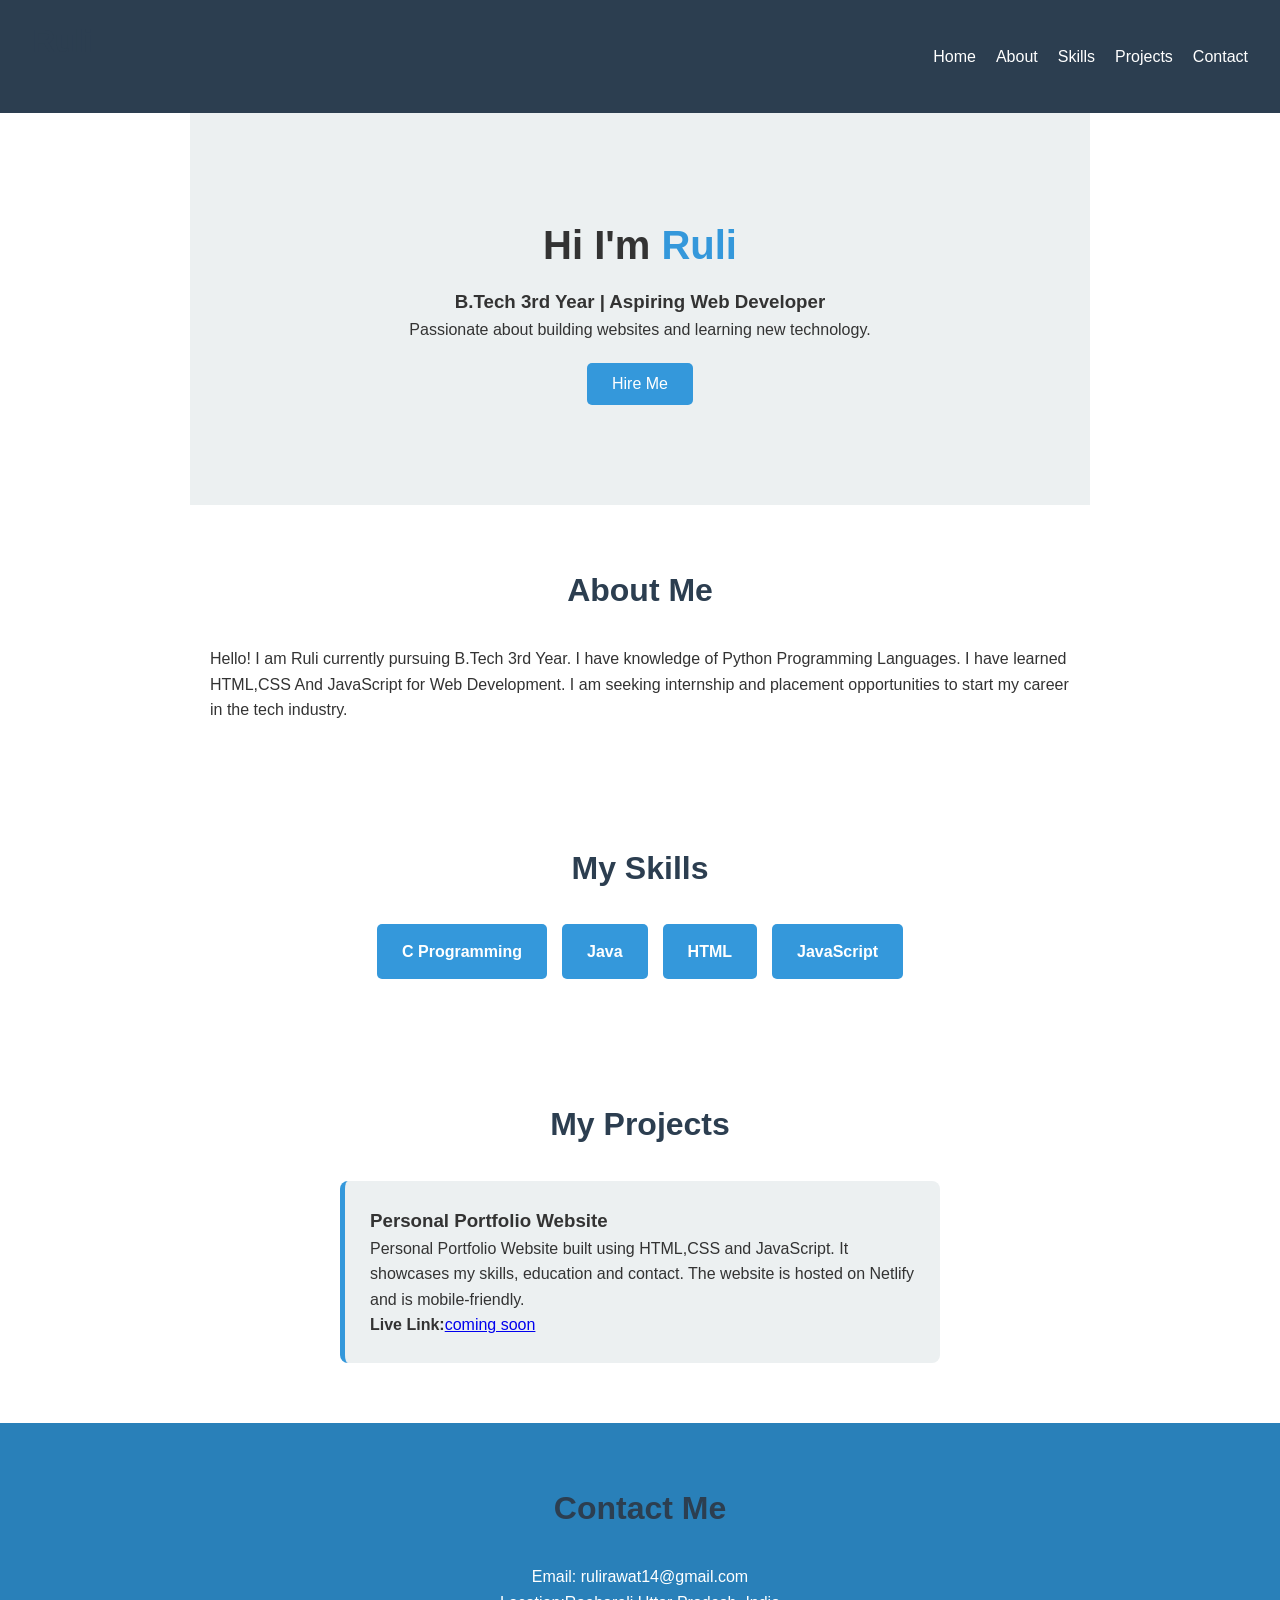
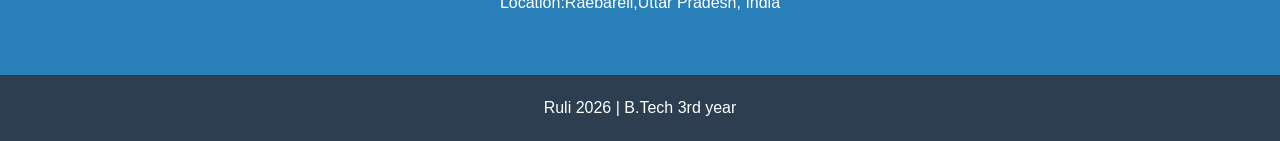
==== index.html @ 6bfcf67a "Add portfolio files" ====
<!DOCTYPE html>
<html lang="en">
<head>
    <meta charset="UTF-8">
    <meta name="viewport" content="width=device-width, initial-scale=1.0">
    <title> Ruli- B.Tech Student Portfolio</title>
    <link rel="stylesheet" href="portfolio.css"> 
</head>
<body>   
<header>
    <nav>
<h2>Ruli</h2>
    <ul> 
            <li> <a href="#home">Home</a></li>
            <li><a href="#about">About</a></li>
            <li><a href="#skills">Skills</a></li>
            <li><a href="#projects">Projects</a></li>
            <li><a href="#contact">Contact</a></li>
        </ul>
       </nav></header>
       <section id="home">
       <h1>Hi I'm <span>Ruli</span></h1>
       <h3>B.Tech 3rd Year | Aspiring Web Developer</h3>
       <p>Passionate about building websites and learning new technology.</p>
       <button id="hireBtn"> Hire Me </button>
</section>
<section id="about">
    <h2>About Me</h2>
    <p>
    Hello! I am Ruli currently pursuing B.Tech 3rd Year.
    I have knowledge of Python  Programming Languages.
    I have learned HTML,CSS And JavaScript for Web Development.
    I am seeking internship and placement opportunities to start my career in the tech industry.
    </p>
</section>
<section id="skills">
    <h2>My Skills</h2>
    <div class="skills-grid">
        <div class="skill">C Programming</div>    
        <div class="skill">Java</div>
        <div class="skill">HTML</div>
        <div class="skill">JavaScript</div>
    </div>
 </section>
 <section id="projects">
    <h2>My Projects</h2>
    <div class="project-card">
    <h3>Personal Portfolio Website</h3>
    <p>
    Personal Portfolio Website built using HTML,CSS and JavaScript.
     It showcases my skills, education and contact.
     The website is hosted on Netlify and is mobile-friendly.</p>
    <p><strong>Live Link:</strong><a href="#" target="_blank">coming soon</a></p>
    </div></section>
    <section id="contact">
        <h2>Contact Me</h2>
        <p>Email: rulirawat14@gmail.com</p>
        <p>Location:Raebareli,Uttar Pradesh, India</p>
    </section>
    <footer>
        <P>Ruli 2026 | B.Tech 3rd year </P>
    </footer>
 <button id="topBtn">&uarr;</button>
 <script src="portfolio.js" ></script>
</body>
</html>
---- portfolio.css ----
* {
margin: 0;
    padding: 0;
    box-sizing: border-box;

}
body{
     font-family: Arial, Helvetica, sans-serif;
     line-height: 1.6;
     color: #333;
}
header{ 
    background: #2c3e50;
    color: white;
    padding: 1rem 2rem;
}
nav{
    display: flex;
    justify-content: space-between;
    align-items: center;
}
nav ul{
    list-style:none;
    display: flex;
    gap: 20px;
}
nav a {
    color: white;
    text-decoration: none;
}
nav a:hover{
    color: #3498db;
}
section{
    padding: 60px 20px;
    max-width: 900px;
    margin: auto;
    
}
#home{
    text-align: center;
    background:#ecf0f1 ;
    padding: 100px 20px;
}
#home h1{
    font-size: 2.5rem;
    margin-bottom: 10px;

}
#home span{
    color: #3498db;
}
button {
    background: #3498db ;
    color: white;
    border: none;
    padding: 12px 25px;
    font-size: 1rem ;
    cursor: pointer;
    margin-top: 20px;
    border-radius: 5px;
}
button:hover {
           background: #2980b9;
}
h2{
    text-align:center;
    margin-bottom: 30px;
    font-size: 2rem;
    color: #2c3e50;
}
.skills-grid {
    display: flex;
    flex-wrap: wrap;
    gap: 15px;
    justify-content: center;
}
.skill {
    background: #3498db;
    color: white;
    padding: 15px 25px;
    border-radius: 5px;
    font-weight: bold;
}
#contact{
      background-color: #2980b9;
      color: white;
      text-align: center;
      max-width: 100%;
      padding: 60px,20px;
}
.project-card {

background: #ecf0f1;
padding: 25px;
border-radius: 8px;
max-width: 600px;
margin: auto;
border-left: 5px solid #3498db;

}
footer{
    background: #2c3e50;
    color: white;
    text-align: center;
    padding: 20px;
    width: 100%;
}
#topBtn {
display: none;
position: fixed;
bottom: 30px;
right: 30px;
z-index: 9999;
border:none ;
background: #007bff;
border: none;
color: white;
cursor: pointer;
padding: 0;
border-radius: 50%;
height: 50px;
width: 50px;
font-size: 24px;
}
#topBtn:hover {
 background:#0056b3;
}
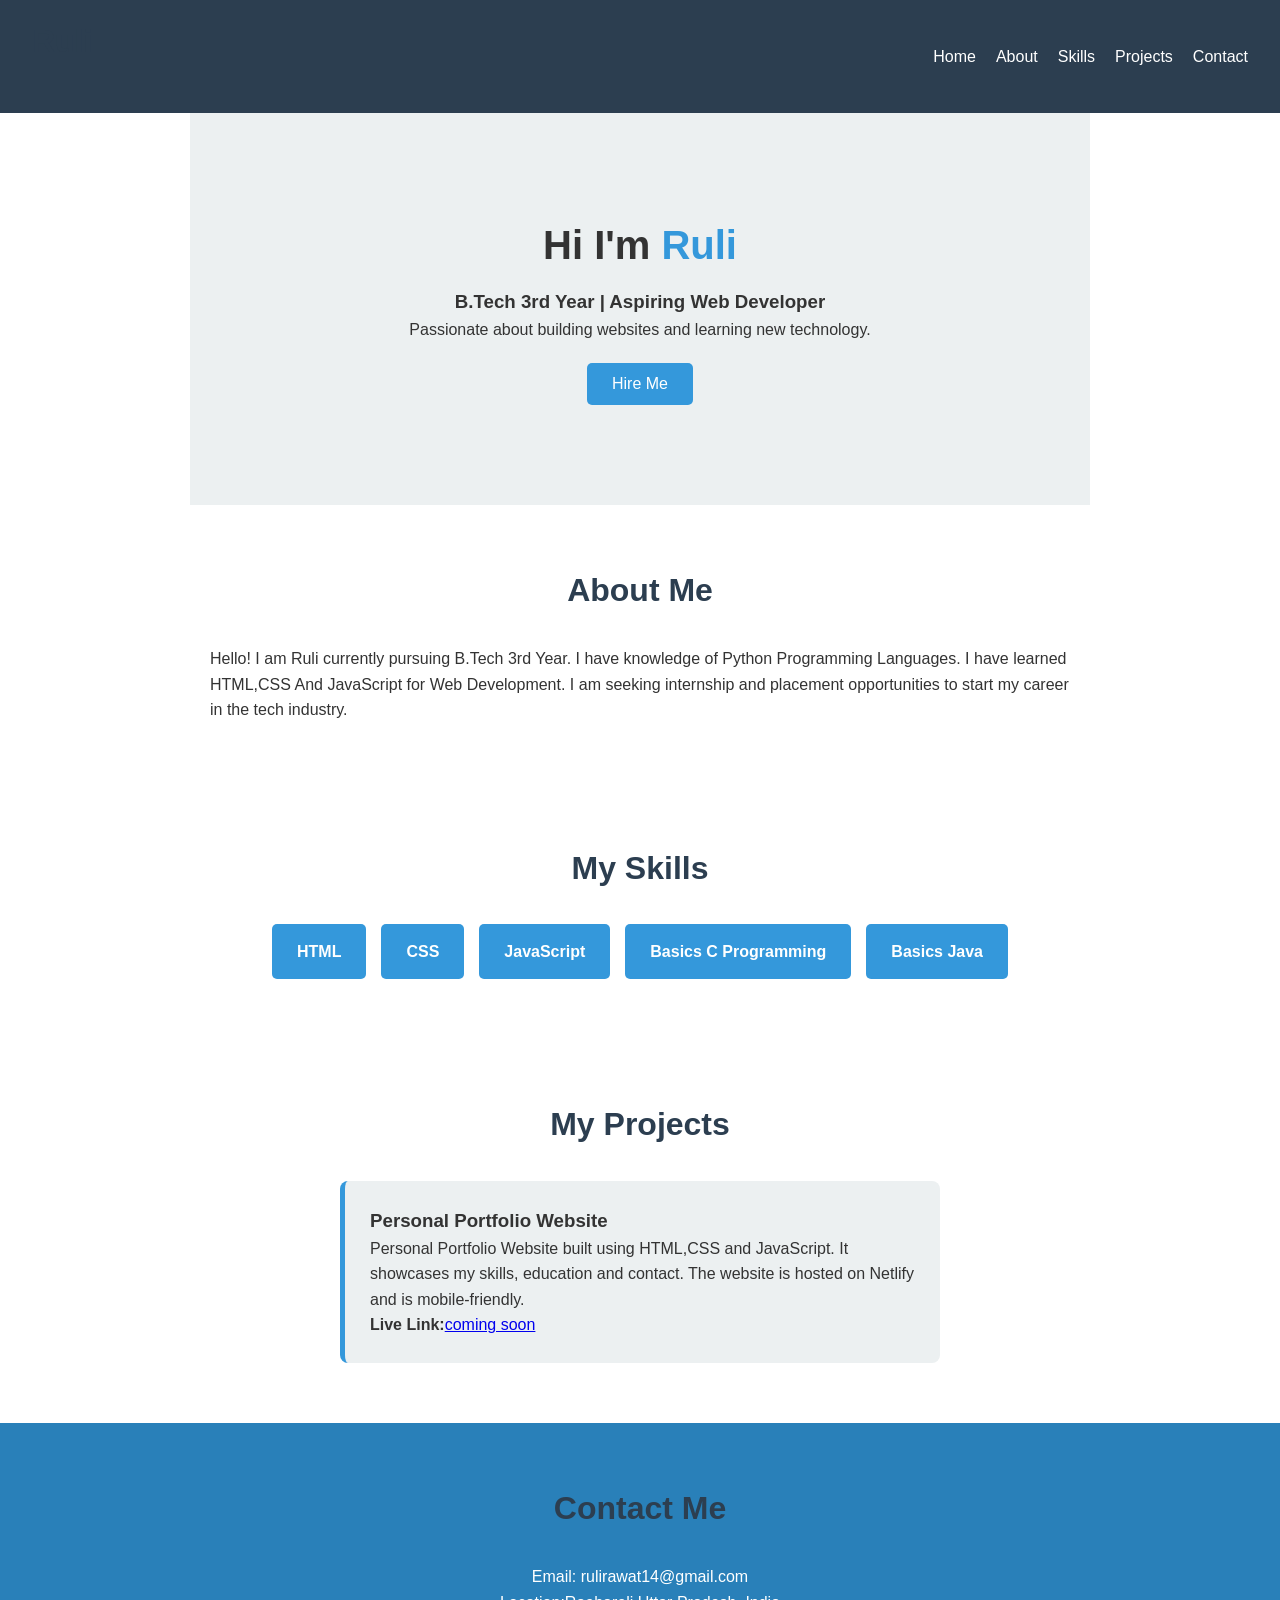
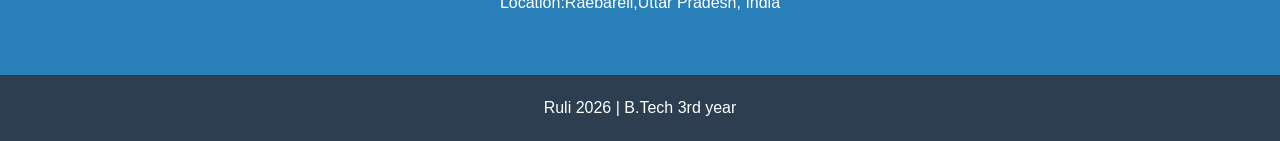
==== commit 0c9580fa: "Added Basics in C and Java skill Updated skills section to include CSS and restructured the order of" ====
--- a/index.html
+++ b/index.html
@@ -1,68 +1,69 @@
-<!DOCTYPE html>
-<html lang="en">
-<head>
-    <meta charset="UTF-8">
-    <meta name="viewport" content="width=device-width, initial-scale=1.0">
-    <title> Ruli- B.Tech Student Portfolio</title>
-    <link rel="stylesheet" href="portfolio.css"> 
-</head>
-<body>   
-<header>
-    <nav>
-<h2>Ruli</h2>
-    <ul> 
-            <li> <a href="#home">Home</a></li>
-            <li><a href="#about">About</a></li>
-            <li><a href="#skills">Skills</a></li>
-            <li><a href="#projects">Projects</a></li>
-            <li><a href="#contact">Contact</a></li>
-        </ul>
-       </nav></header>
-       <section id="home">
-       <h1>Hi I'm <span>Ruli</span></h1>
-       <h3>B.Tech 3rd Year | Aspiring Web Developer</h3>
-       <p>Passionate about building websites and learning new technology.</p>
-       <button id="hireBtn"> Hire Me </button>
-</section>
-<section id="about">
-    <h2>About Me</h2>
-    <p>
-    Hello! I am Ruli currently pursuing B.Tech 3rd Year.
-    I have knowledge of Python  Programming Languages.
-    I have learned HTML,CSS And JavaScript for Web Development.
-    I am seeking internship and placement opportunities to start my career in the tech industry.
-    </p>
-</section>
-<section id="skills">
-    <h2>My Skills</h2>
-    <div class="skills-grid">
-        <div class="skill">C Programming</div>    
-        <div class="skill">Java</div>
-        <div class="skill">HTML</div>
-        <div class="skill">JavaScript</div>
-    </div>
- </section>
- <section id="projects">
-    <h2>My Projects</h2>
-    <div class="project-card">
-    <h3>Personal Portfolio Website</h3>
-    <p>
-    Personal Portfolio Website built using HTML,CSS and JavaScript.
-     It showcases my skills, education and contact.
-     The website is hosted on Netlify and is mobile-friendly.</p>
-    <p><strong>Live Link:</strong><a href="#" target="_blank">coming soon</a></p>
-    </div></section>
-    <section id="contact">
-        <h2>Contact Me</h2>
-        <p>Email: rulirawat14@gmail.com</p>
-        <p>Location:Raebareli,Uttar Pradesh, India</p>
-    </section>
-    <footer>
-        <P>Ruli 2026 | B.Tech 3rd year </P>
-    </footer>
- <button id="topBtn">&uarr;</button>
- <script src="portfolio.js" ></script>
-</body>
-</html>
-
- +<!DOCTYPE html>
+<html lang="en">
+<head>
+    <meta charset="UTF-8">
+    <meta name="viewport" content="width=device-width, initial-scale=1.0">
+    <title> Ruli- B.Tech Student Portfolio</title>
+    <link rel="stylesheet" href="portfolio.css"> 
+</head>
+<body>   
+<header>
+    <nav>
+<h2>Ruli</h2>
+    <ul> 
+            <li> <a href="#home">Home</a></li>
+            <li><a href="#about">About</a></li>
+            <li><a href="#skills">Skills</a></li>
+            <li><a href="#projects">Projects</a></li>
+            <li><a href="#contact">Contact</a></li>
+        </ul>
+       </nav></header>
+       <section id="home">
+       <h1>Hi I'm <span>Ruli</span></h1>
+       <h3>B.Tech 3rd Year | Aspiring Web Developer</h3>
+       <p>Passionate about building websites and learning new technology.</p>
+       <button id="hireBtn"> Hire Me </button>
+</section>
+<section id="about">
+    <h2>About Me</h2>
+    <p>
+    Hello! I am Ruli currently pursuing B.Tech 3rd Year.
+    I have knowledge of Python  Programming Languages.
+    I have learned HTML,CSS And JavaScript for Web Development.
+    I am seeking internship and placement opportunities to start my career in the tech industry.
+    </p>
+</section>
+<section id="skills">
+    <h2>My Skills</h2>
+    <div class="skills-grid">
+        <div class="skill">HTML</div>
+        <div class="skill">CSS</div>
+        <div class="skill">JavaScript</div>
+        <div class="skill"> Basics C Programming</div>    
+        <div class="skill"> Basics Java</div>
+    </div>
+ </section>
+ <section id="projects">
+    <h2>My Projects</h2>
+    <div class="project-card">
+    <h3>Personal Portfolio Website</h3>
+    <p>
+    Personal Portfolio Website built using HTML,CSS and JavaScript.
+     It showcases my skills, education and contact.
+     The website is hosted on Netlify and is mobile-friendly.</p>
+    <p><strong>Live Link:</strong><a href="#" target="_blank">coming soon</a></p>
+    </div></section>
+    <section id="contact">
+        <h2>Contact Me</h2>
+        <p>Email: rulirawat14@gmail.com</p>
+        <p>Location:Raebareli,Uttar Pradesh, India</p>
+    </section>
+    <footer>
+        <P>Ruli 2026 | B.Tech 3rd year </P>
+    </footer>
+ <button id="topBtn">&uarr;</button>
+ <script src="portfolio.js" ></script>
+</body>
+</html>
+
+ 
--- a/portfolio.css
+++ b/portfolio.css
@@ -1,128 +1,128 @@
-* {
-margin: 0;
-    padding: 0;
-    box-sizing: border-box;
-
-}
-body{
-     font-family: Arial, Helvetica, sans-serif;
-     line-height: 1.6;
-     color: #333;
-}
-header{ 
-    background: #2c3e50;
-    color: white;
-    padding: 1rem 2rem;
-}
-nav{
-    display: flex;
-    justify-content: space-between;
-    align-items: center;
-}
-nav ul{
-    list-style:none;
-    display: flex;
-    gap: 20px;
-}
-nav a {
-    color: white;
-    text-decoration: none;
-}
-nav a:hover{
-    color: #3498db;
-}
-section{
-    padding: 60px 20px;
-    max-width: 900px;
-    margin: auto;
-    
-}
-#home{
-    text-align: center;
-    background:#ecf0f1 ;
-    padding: 100px 20px;
-}
-#home h1{
-    font-size: 2.5rem;
-    margin-bottom: 10px;
-
-}
-#home span{
-    color: #3498db;
-}
-button {
-    background: #3498db ;
-    color: white;
-    border: none;
-    padding: 12px 25px;
-    font-size: 1rem ;
-    cursor: pointer;
-    margin-top: 20px;
-    border-radius: 5px;
-}
-button:hover {
-           background: #2980b9;
-}
-h2{
-    text-align:center;
-    margin-bottom: 30px;
-    font-size: 2rem;
-    color: #2c3e50;
-}
-.skills-grid {
-    display: flex;
-    flex-wrap: wrap;
-    gap: 15px;
-    justify-content: center;
-}
-.skill {
-    background: #3498db;
-    color: white;
-    padding: 15px 25px;
-    border-radius: 5px;
-    font-weight: bold;
-}
-#contact{
-      background-color: #2980b9;
-      color: white;
-      text-align: center;
-      max-width: 100%;
-      padding: 60px,20px;
-}
-.project-card {
-
-background: #ecf0f1;
-padding: 25px;
-border-radius: 8px;
-max-width: 600px;
-margin: auto;
-border-left: 5px solid #3498db;
-
-}
-footer{
-    background: #2c3e50;
-    color: white;
-    text-align: center;
-    padding: 20px;
-    width: 100%;
-}
-#topBtn {
-display: none;
-position: fixed;
-bottom: 30px;
-right: 30px;
-z-index: 9999;
-border:none ;
-background: #007bff;
-border: none;
-color: white;
-cursor: pointer;
-padding: 0;
-border-radius: 50%;
-height: 50px;
-width: 50px;
-font-size: 24px;
-}
-#topBtn:hover {
- background:#0056b3;
+* {
+margin: 0;
+    padding: 0;
+    box-sizing: border-box;
+
+}
+body{
+     font-family: Arial, Helvetica, sans-serif;
+     line-height: 1.6;
+     color: #333;
+}
+header{ 
+    background: #2c3e50;
+    color: white;
+    padding: 1rem 2rem;
+}
+nav{
+    display: flex;
+    justify-content: space-between;
+    align-items: center;
+}
+nav ul{
+    list-style:none;
+    display: flex;
+    gap: 20px;
+}
+nav a {
+    color: white;
+    text-decoration: none;
+}
+nav a:hover{
+    color: #3498db;
+}
+section{
+    padding: 60px 20px;
+    max-width: 900px;
+    margin: auto;
+    
+}
+#home{
+    text-align: center;
+    background:#ecf0f1 ;
+    padding: 100px 20px;
+}
+#home h1{
+    font-size: 2.5rem;
+    margin-bottom: 10px;
+
+}
+#home span{
+    color: #3498db;
+}
+button {
+    background: #3498db ;
+    color: white;
+    border: none;
+    padding: 12px 25px;
+    font-size: 1rem ;
+    cursor: pointer;
+    margin-top: 20px;
+    border-radius: 5px;
+}
+button:hover {
+           background: #2980b9;
+}
+h2{
+    text-align:center;
+    margin-bottom: 30px;
+    font-size: 2rem;
+    color: #2c3e50;
+}
+.skills-grid {
+    display: flex;
+    flex-wrap: wrap;
+    gap: 15px;
+    justify-content: center;
+}
+.skill {
+    background: #3498db;
+    color: white;
+    padding: 15px 25px;
+    border-radius: 5px;
+    font-weight: bold;
+}
+#contact{
+      background-color: #2980b9;
+      color: white;
+      text-align: center;
+      max-width: 100%;
+      padding: 60px,20px;
+}
+.project-card {
+
+background: #ecf0f1;
+padding: 25px;
+border-radius: 8px;
+max-width: 600px;
+margin: auto;
+border-left: 5px solid #3498db;
+
+}
+footer{
+    background: #2c3e50;
+    color: white;
+    text-align: center;
+    padding: 20px;
+    width: 100%;
+}
+#topBtn {
+display: none;
+position: fixed;
+bottom: 30px;
+right: 30px;
+z-index: 9999;
+border:none ;
+background: #007bff;
+border: none;
+color: white;
+cursor: pointer;
+padding: 0;
+border-radius: 50%;
+height: 50px;
+width: 50px;
+font-size: 24px;
+}
+#topBtn:hover {
+ background:#0056b3;
 }
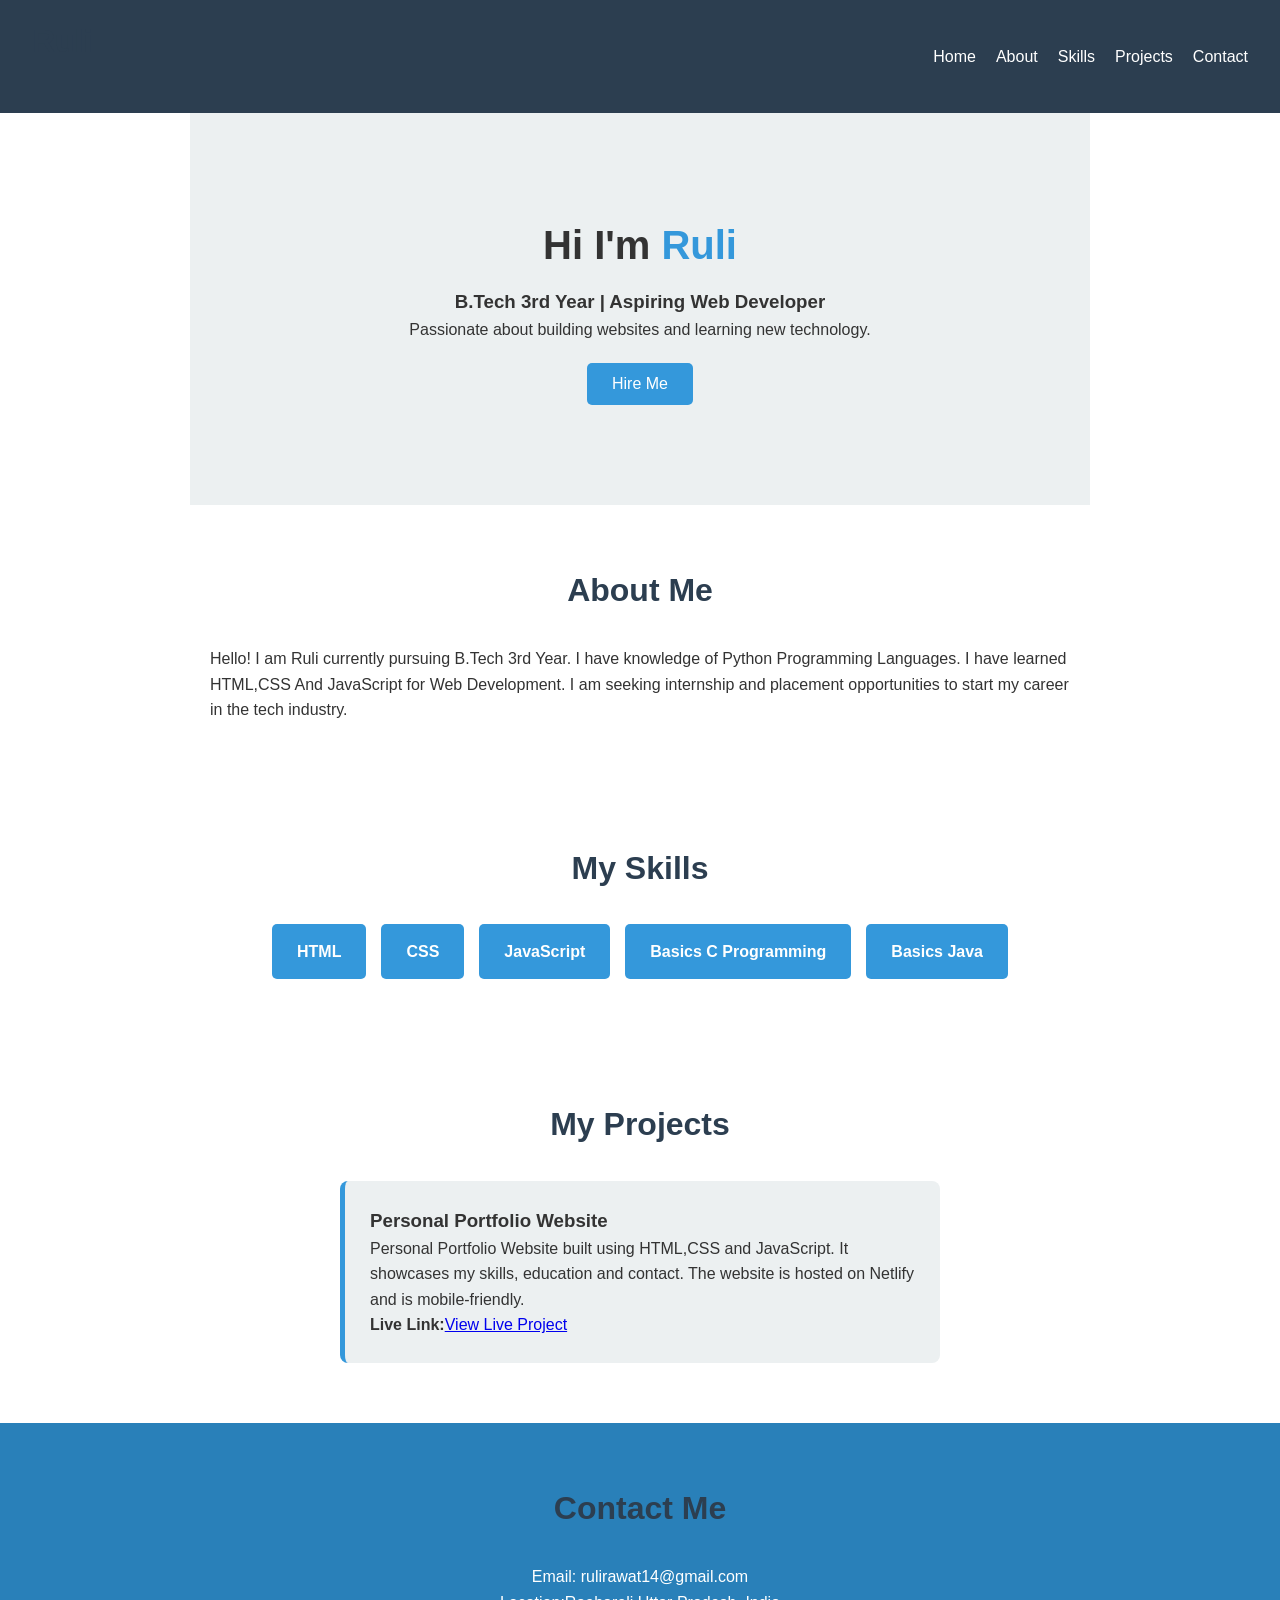
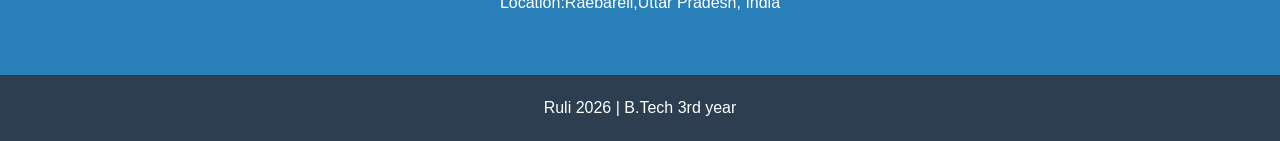
==== commit 325bf9ab: "Updated project live link Updated personal portfolio website with live link and improved content." ====
--- a/index.html
+++ b/index.html
@@ -51,7 +51,7 @@
     Personal Portfolio Website built using HTML,CSS and JavaScript.
      It showcases my skills, education and contact.
      The website is hosted on Netlify and is mobile-friendly.</p>
-    <p><strong>Live Link:</strong><a href="#" target="_blank">coming soon</a></p>
+    <p><strong>Live Link:</strong><a href="https://rulirawat1403.github.io/Personal-Portfolio/" target="_blank">View Live Project</a></p>
     </div></section>
     <section id="contact">
         <h2>Contact Me</h2>
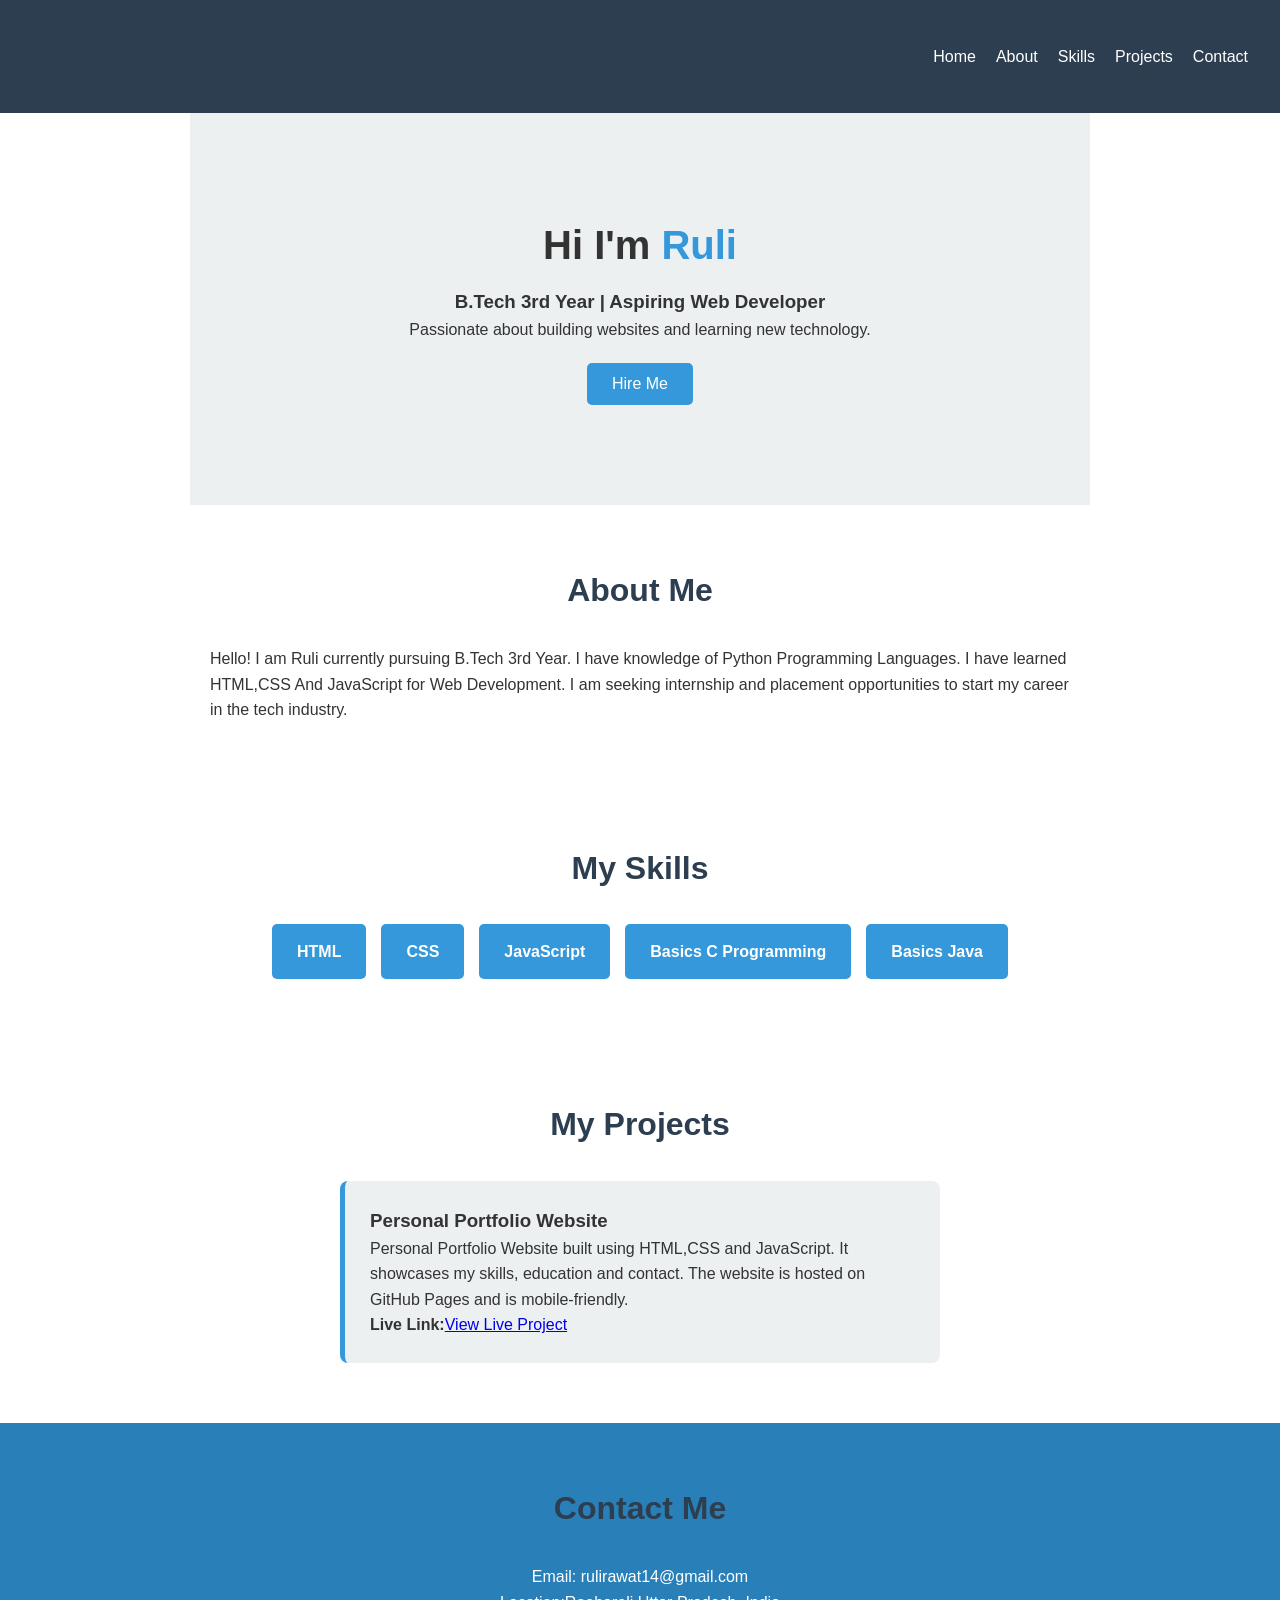
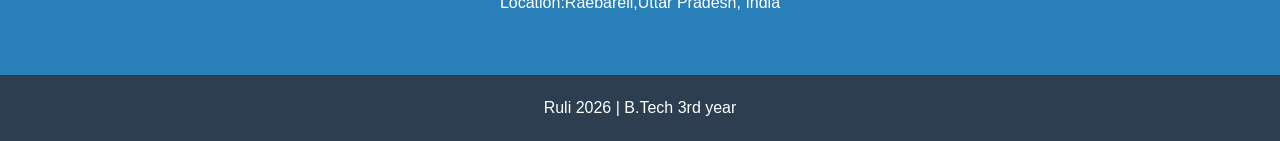
==== commit f3fd1751: "Fixed hosting name Updated the portfolio website content and links." ====
--- a/index.html
+++ b/index.html
@@ -46,11 +46,11 @@
  <section id="projects">
     <h2>My Projects</h2>
     <div class="project-card">
-    <h3>Personal Portfolio Website</h3>
+    <h3>Personal Portfolio Website</h3> 
     <p>
     Personal Portfolio Website built using HTML,CSS and JavaScript.
      It showcases my skills, education and contact.
-     The website is hosted on Netlify and is mobile-friendly.</p>
+     The website is hosted on GitHub Pages and is mobile-friendly.</p>
     <p><strong>Live Link:</strong><a href="https://rulirawat1403.github.io/Personal-Portfolio/" target="_blank">View Live Project</a></p>
     </div></section>
     <section id="contact">
